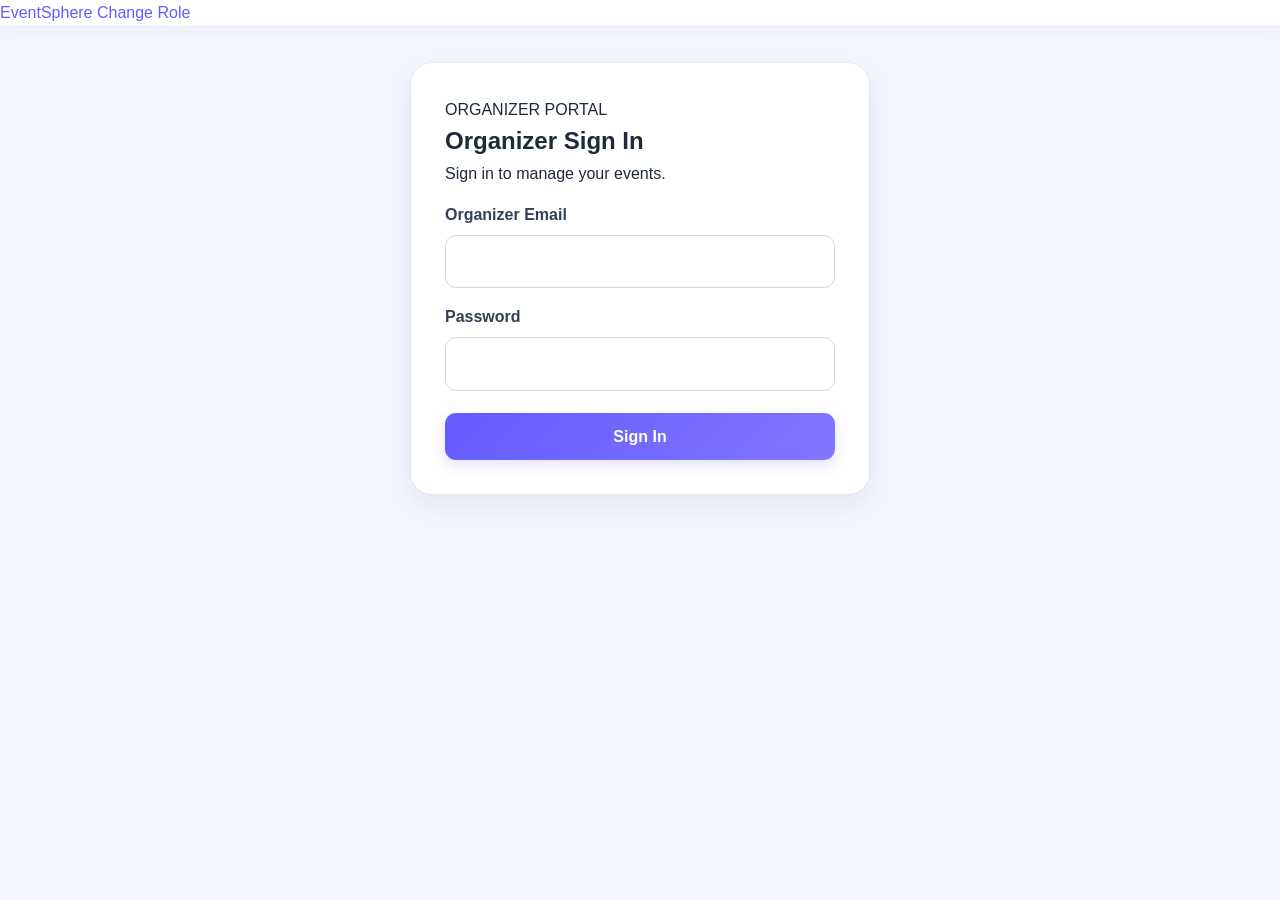
==== src/main/resources/static/pages/organizer-login.html @ 1bfaf633 "Initial commit" ====
<!DOCTYPE html>
<html lang="en">
<head>
    <meta charset="UTF-8">
    <meta name="viewport" content="width=device-width, initial-scale=1.0">
    <title>Organizer Login | EventSphere</title>
    <link rel="stylesheet" href="../css/style.css">
</head>
<body class="auth-page">
<header class="navbar">
    <a class="brand" href="../index.html">Event<span>Sphere</span></a>
    <a class="nav-link" href="role-selection.html">Change Role</a>
</header>

<main class="auth-container">
    <section class="auth-card">
        <p class="eyebrow">ORGANIZER PORTAL</p>
        <h1>Organizer Sign In</h1>
        <p class="subtitle">Sign in to manage your events.</p>

        <div id="message" class="message" role="alert" hidden></div>

        <form id="organizerLoginForm">
            <label for="email">Organizer Email</label>
            <input type="email" id="email" autocomplete="username" required>

            <label for="password">Password</label>
            <input type="password" id="password"
                   autocomplete="current-password" required>

            <button type="submit" id="loginButton" class="primary-button">
                Sign In
            </button>
        </form>
    </section>
</main>

<script src="../js/organizer-login.js"></script>
</body>
</html>
---- src/main/resources/static/css/style.css ----
/* =========================================
       EVENT MANAGEMENT SYSTEM - MODERN UI
       ========================================= */

    /* 1. Global styles */
:root {
    --primary: #635bff;
    --primary-dark: #493fe0;
    --secondary: #06b6d4;
    --success: #16a34a;
    --danger: #ef4444;
    --background: #f4f6ff;
    --surface: #ffffff;
    --text: #1e293b;
    --muted: #64748b;
    --border: #e2e8f0;
    --shadow: 0 10px 30px rgba(31, 41, 99, 0.08);
    --radius: 16px;
}

* {
    margin: 0;
    padding: 0;
    box-sizing: border-box;
}

html {
    scroll-behavior: smooth;
}

body {
    font-family: "Segoe UI", Arial, sans-serif;
    background: var(--background);
    color: var(--text);
    line-height: 1.6;
    min-height: 100vh;
}

a {
    color: var(--primary);
    text-decoration: none;
    transition: color 0.2s ease;
}

a:hover {
    color: var(--primary-dark);
}

button,
input,
textarea,
select {
    font: inherit;
}

button {
    cursor: pointer;
}

/* 2. Navigation bar */
header {
    position: sticky;
    top: 0;
    z-index: 1000;
    background: rgba(255, 255, 255, 0.94);
    backdrop-filter: blur(14px);
    border-bottom: 1px solid rgba(226, 232, 240, 0.8);
    box-shadow: 0 4px 20px rgba(15, 23, 42, 0.04);
}

nav {
    width: min(1200px, 92%);
    min-height: 76px;
    margin: auto;
    display: flex;
    justify-content: space-between;
    align-items: center;
    gap: 20px;
}

.logo {
    font-size: 1.35rem;
    font-weight: 800;
    letter-spacing: -0.5px;
    color: var(--primary);
}

.nav-links {
    display: flex;
    align-items: center;
    justify-content: flex-end;
    gap: 10px;
    flex-wrap: wrap;
}

.nav-links a {
    color: var(--text);
    font-weight: 600;
    font-size: 0.95rem;
    padding: 9px 14px;
    border-radius: 10px;
}

.nav-links a:hover {
    background: #eeedff;
    color: var(--primary);
}

#logoutLink {
    color: #dc2626;
}

/* 3. Main container */
.container {
    width: min(1200px, 92%);
    margin: 0 auto;
    padding: 36px 0 60px;
}

/* 4. Hero section */
.hero {
    position: relative;
    overflow: hidden;
    padding: 64px 35px;
    margin-bottom: 42px;
    text-align: center;
    color: #ffffff;
    border-radius: 26px;
    background: linear-gradient(
            135deg,
            #635bff 0%,
            #7c3aed 50%,
            #06b6d4 100%
    );
    box-shadow: 0 18px 40px rgba(99, 91, 255, 0.22);
}

.hero::before,
.hero::after {
    content: "";
    position: absolute;
    width: 220px;
    height: 220px;
    border-radius: 50%;
    background: rgba(255, 255, 255, 0.09);
    pointer-events: none;
}

.hero::before {
    top: -100px;
    left: -60px;
}

.hero::after {
    right: -60px;
    bottom: -140px;
}

.hero h1 {
    position: relative;
    z-index: 1;
    font-size: clamp(2rem, 5vw, 3.2rem);
    line-height: 1.2;
    margin-bottom: 15px;
    letter-spacing: -1px;
}

.hero p {
    position: relative;
    z-index: 1;
    max-width: 650px;
    margin: 0 auto;
    font-size: 1.08rem;
    color: rgba(255, 255, 255, 0.92);
}

/* 5. Section headings */
.events-section h2,
main h2 {
    font-size: clamp(1.5rem, 3vw, 2rem);
    margin-bottom: 24px;
    letter-spacing: -0.5px;
}

.events-section h2::after {
    content: "";
    display: block;
    width: 55px;
    height: 4px;
    margin-top: 10px;
    border-radius: 10px;
    background: linear-gradient(
            90deg,
            var(--primary),
            var(--secondary)
    );
}

/* 6. Event cards layout */
.events-container {
    display: grid;
    grid-template-columns: repeat(
        auto-fit,
        minmax(min(100%, 280px), 1fr)
    );
    gap: 24px;
    align-items: stretch;
}

/* Supports either .event-card or generic cards */
.event-card,
.card {
    min-width: 0;
    padding: 26px;
    background: var(--surface);
    border: 1px solid rgba(226, 232, 240, 0.9);
    border-radius: var(--radius);
    box-shadow: var(--shadow);
    transition:
            transform 0.25s ease,
            box-shadow 0.25s ease,
            border-color 0.25s ease;
    animation: fadeInUp 0.45s ease both;
}

.event-card:hover,
.card:hover {
    transform: translateY(-6px);
    border-color: #c7c4ff;
    box-shadow: 0 18px 40px rgba(31, 41, 99, 0.13);
}

.event-card h3,
.card h3 {
    color: #27245f;
    font-size: 1.25rem;
    line-height: 1.4;
    margin-bottom: 14px;
    overflow-wrap: anywhere;
}

.event-card p,
.card p {
    margin-bottom: 12px;
    color: var(--muted);
    overflow-wrap: anywhere;
}

.event-card p:last-of-type,
.card p:last-of-type {
    margin-bottom: 20px;
}

/* 7. Buttons */
button,
.btn,
.register-button {
    display: inline-flex;
    justify-content: center;
    align-items: center;
    gap: 8px;
    min-height: 44px;
    padding: 11px 20px;
    border: none;
    border-radius: 11px;
    background: linear-gradient(
            135deg,
            var(--primary),
            #8177ff
    );
    color: #ffffff;
    font-weight: 700;
    text-align: center;
    box-shadow: 0 5px 14px rgba(99, 91, 255, 0.18);
    transition:
            transform 0.2s ease,
            box-shadow 0.2s ease,
            background 0.2s ease,
            opacity 0.2s ease;
}

button:hover:not(:disabled),
.btn:hover,
.register-button:hover:not(:disabled) {
    transform: translateY(-2px);
    box-shadow: 0 9px 20px rgba(99, 91, 255, 0.25);
}

button:active:not(:disabled),
.register-button:active:not(:disabled) {
    transform: translateY(0);
}

button:disabled,
.register-button:disabled {
    cursor: not-allowed;
    transform: none;
    box-shadow: none;
    opacity: 1;
}

/* Registered event button */
.register-button:disabled {
    background: #dcfce7;
    color: #166534;
    border: 1px solid #bbf7d0;
}

/* 8. Forms: login, registration and other pages */
form {
    width: 100%;
}

.form-container,
.login-container,
.auth-container {
    width: min(460px, 100%);
    margin: 35px auto;
    padding: 34px;
    background: var(--surface);
    border: 1px solid var(--border);
    border-radius: 22px;
    box-shadow: var(--shadow);
}

form label {
    display: block;
    margin: 16px 0 7px;
    color: #334155;
    font-weight: 650;
}

input,
textarea,
select {
    display: block;
    width: 100%;
    padding: 13px 15px;
    border: 1px solid #cbd5e1;
    border-radius: 11px;
    background: #ffffff;
    color: var(--text);
    outline: none;
    transition:
            border-color 0.2s ease,
            box-shadow 0.2s ease;
}

input::placeholder,
textarea::placeholder {
    color: #94a3b8;
}

input:focus,
textarea:focus,
select:focus {
    border-color: var(--primary);
    box-shadow: 0 0 0 4px rgba(99, 91, 255, 0.12);
}

textarea {
    min-height: 120px;
    resize: vertical;
}

form button {
    width: 100%;
    margin-top: 22px;
}

/* 9. My Registrations and data tables */
table {
    width: 100%;
    border-collapse: collapse;
    background: var(--surface);
    border-radius: 14px;
    overflow: hidden;
    box-shadow: var(--shadow);
}

thead {
    background: #eeedff;
}

th,
td {
    padding: 15px 18px;
    text-align: left;
    border-bottom: 1px solid var(--border);
}

th {
    color: #39318f;
    font-weight: 750;
}

tbody tr {
    transition: background 0.2s ease;
}

tbody tr:hover {
    background: #f8f8ff;
}

tbody tr:last-child td {
    border-bottom: none;
}

/* Registration status labels */
.status,
.registration-status {
    display: inline-block;
    padding: 5px 11px;
    border-radius: 999px;
    background: #dcfce7;
    color: #166534;
    font-size: 0.85rem;
    font-weight: 750;
}

/* 10. Message and alert styles */
#eventMessage,
.message,
.alert {
    margin: 14px 0;
    padding: 12px 16px;
    border-radius: 10px;
    overflow-wrap: anywhere;
}

#eventMessage:empty {
    display: none;
}

.message,
.alert {
    background: #eeedff;
    color: #4338ca;
    border: 1px solid #d9d6ff;
}

.success {
    background: #dcfce7;
    color: #166534;
    border: 1px solid #bbf7d0;
}

.error {
    background: #fee2e2;
    color: #991b1b;
    border: 1px solid #fecaca;
}

/* 11. Keyboard accessibility */
a:focus-visible,
button:focus-visible,
input:focus-visible,
textarea:focus-visible,
select:focus-visible {
    outline: 3px solid #06b6d4;
    outline-offset: 3px;
}

/* 12. Animations */
@keyframes fadeInUp {
    from {
        opacity: 0;
        transform: translateY(14px);
    }

    to {
        opacity: 1;
        transform: translateY(0);
    }
}

/* 13. Tablet layout */
@media (max-width: 768px) {
    nav {
        padding: 14px 0;
        flex-direction: column;
        align-items: flex-start;
    }

    .nav-links {
        width: 100%;
        justify-content: flex-start;
        gap: 5px;
    }

    .nav-links a {
        padding: 8px 10px;
        font-size: 0.9rem;
    }

    .container {
        padding-top: 24px;
    }

    .hero {
        padding: 48px 22px;
        border-radius: 20px;
        margin-bottom: 32px;
    }

    .events-container {
        grid-template-columns: repeat(
            auto-fit,
            minmax(min(100%, 250px), 1fr)
        );
        gap: 18px;
    }

    .event-card,
    .card {
        padding: 22px;
    }

    .form-container,
    .login-container,
    .auth-container {
        padding: 26px 22px;
    }

    table {
        display: block;
        overflow-x: auto;
        white-space: nowrap;
    }
}

/* 14. Mobile layout */
@media (max-width: 480px) {
    .logo {
        font-size: 1.2rem;
    }

    .nav-links a {
        font-size: 0.84rem;
        padding: 7px 9px;
    }

    .hero {
        padding: 40px 18px;
    }

    .hero h1 {
        font-size: 2rem;
    }

    .hero p {
        font-size: 0.96rem;
    }

    .events-container {
        grid-template-columns: 1fr;
    }

    .event-card,
    .card {
        padding: 20px;
    }

    .register-button,
    .event-card button {
        width: 100%;
    }

    th,
    td {
        padding: 12px;
    }
}

/* 15. Respect reduced-motion preferences */
@media (prefers-reduced-motion: reduce) {
    *,
    *::before,
    *::after {
        scroll-behavior: auto !important;
        animation-duration: 0.01ms !important;
        animation-iteration-count: 1 !important;
        transition-duration: 0.01ms !important;
    }
}
       /* ===== Create Account Page ===== */

   .form-container {
       max-width: 500px;
       margin: 40px auto;
       padding: 36px;
       background: #ffffff;
       border: 1px solid #e2e8f0;
       border-radius: 22px;
       box-shadow: 0 15px 40px rgba(31, 41, 99, 0.10);
   }

.form-container h1 {
    margin-bottom: 8px;
    color: #27245f;
    font-size: 2rem;
    text-align: center;
}

.form-container > p {
    margin-bottom: 24px;
    color: #64748b;
    text-align: center;
}

.form-container form label {
    display: block;
    margin: 15px 0 7px;
    font-weight: 600;
    color: #334155;
}

.form-container form input {
    width: 100%;
    min-height: 46px;
    padding: 12px 14px;
    border: 1px solid #cbd5e1;
    border-radius: 10px;
    background: #ffffff;
    color: #1e293b;
    outline: none;
    transition: border-color 0.2s, box-shadow 0.2s;
}

.form-container form input:focus {
    border-color: #635bff;
    box-shadow: 0 0 0 4px rgba(99, 91, 255, 0.12);
}

.form-container form button {
    width: 100%;
    margin-top: 24px;
}

.form-container form button:disabled {
    cursor: wait;
    opacity: 0.7;
}

.register-login-link {
    margin-top: 22px;
    text-align: center;
    color: #64748b;
}

.register-login-link a {
    color: #635bff;
    font-weight: 700;
}

#registerMessage {
    padding: 12px 14px;
    margin-bottom: 16px;
    border-radius: 10px;
    overflow-wrap: anywhere;
}

#registerMessage[hidden] {
    display: none;
}

#registerMessage.success {
    background: #dcfce7;
    color: #166534;
    border: 1px solid #bbf7d0;
}

#registerMessage.error {
    background: #fee2e2;
    color: #991b1b;
    border: 1px solid #fecaca;
}

@media (max-width: 520px) {
    .form-container {
        margin: 20px auto;
        padding: 24px 18px;
    }

    .form-container h1 {
        font-size: 1.7rem;
    }
}

/* ================================
   EventSphere - Role Selection
================================ */

body:has(.role-card) {
    min-height: 100vh;
    margin: 0;
    font-family: "Poppins", "Segoe UI", sans-serif;
    color: #f8fafc;
    background:
            radial-gradient(ellipse at 15% 15%, rgba(124, 58, 237, 0.25), transparent 42%),
            radial-gradient(ellipse at 85% 80%, rgba(14, 165, 233, 0.20), transparent 40%),
            linear-gradient(135deg, #080d20, #111936 55%, #101027);
    overflow-x: hidden;
}

/* Main page layout */
body:has(.role-card) .container {
    width: min(1100px, 90%);
    margin: 0 auto;
    padding: 55px 0;
    text-align: center;
}

/* Main heading */
body:has(.role-card) h1 {
    margin: 0 0 12px;
    font-size: clamp(2.2rem, 5vw, 3.8rem);
    font-weight: 800;
    letter-spacing: -1.5px;
    background: linear-gradient(90deg, #ffffff, #c4b5fd, #67e8f9);
    background-clip: text;
    -webkit-background-clip: text;
    color: transparent;
}

body:has(.role-card) .subtitle {
    max-width: 600px;
    margin: 0 auto 38px;
    color: #b7c2dd;
    font-size: 1rem;
    line-height: 1.8;
}

/* Role cards */
body:has(.role-card) .role-card {
    position: relative;
    padding: 30px 22px;
    border: 1px solid rgba(255, 255, 255, 0.12);
    border-radius: 22px;
    background: rgba(255, 255, 255, 0.055);
    backdrop-filter: blur(16px);
    -webkit-backdrop-filter: blur(16px);
    box-shadow: 0 12px 35px rgba(0, 0, 0, 0.18);
    cursor: pointer;
    transition:
            transform 0.3s ease,
            border-color 0.3s ease,
            background 0.3s ease,
            box-shadow 0.3s ease;
}

body:has(.role-card) .role-card:hover {
    transform: translateY(-8px);
    border-color: rgba(167, 139, 250, 0.8);
    background: rgba(139, 92, 246, 0.12);
    box-shadow: 0 18px 45px rgba(99, 102, 241, 0.18);
}

/* Selected role */
body:has(.role-card) .role-card.selected {
    border: 2px solid #a78bfa;
    background: linear-gradient(
            145deg,
            rgba(124, 58, 237, 0.23),
            rgba(14, 165, 233, 0.10)
    );
    box-shadow:
            0 0 0 4px rgba(167, 139, 250, 0.08),
            0 15px 40px rgba(124, 58, 237, 0.2);
    transform: translateY(-4px);
}

/* Card headings and descriptions */
body:has(.role-card) .role-card h2 {
    margin: 12px 0;
    color: #ffffff;
    font-size: 1.35rem;
}

body:has(.role-card) .role-card p {
    color: #b9c4dc;
    line-height: 1.7;
    font-size: 0.92rem;
}

/* Optional icons inside cards */
body:has(.role-card) .role-icon {
    display: grid;
    place-items: center;
    width: 64px;
    height: 64px;
    margin: 0 auto 18px;
    border: 1px solid rgba(255, 255, 255, 0.13);
    border-radius: 20px;
    background: linear-gradient(
            135deg,
            rgba(139, 92, 246, 0.25),
            rgba(34, 211, 238, 0.13)
    );
    font-size: 1.8rem;
}

/* Action buttons */
body:has(.role-card) #loginButton,
body:has(.role-card) #registerButton {
    min-width: 150px;
    margin: 25px 8px 0;
    padding: 14px 26px;
    border: 1px solid transparent;
    border-radius: 12px;
    font: inherit;
    font-weight: 700;
    color: #ffffff;
    cursor: pointer;
    transition: transform 0.2s ease, box-shadow 0.2s ease;
}

body:has(.role-card) #loginButton {
    background: linear-gradient(100deg, #7c3aed, #6366f1);
    box-shadow: 0 8px 24px rgba(99, 102, 241, 0.25);
}

body:has(.role-card) #registerButton {
    border-color: rgba(196, 181, 253, 0.5);
    background: rgba(255, 255, 255, 0.07);
}

body:has(.role-card) #loginButton:hover,
body:has(.role-card) #registerButton:hover {
    transform: translateY(-3px);
    box-shadow: 0 12px 28px rgba(99, 102, 241, 0.3);
}

body:has(.role-card) #loginButton:focus-visible,
body:has(.role-card) #registerButton:focus-visible,
body:has(.role-card) .role-card:focus-visible {
    outline: 3px solid #67e8f9;
    outline-offset: 4px;
}

/* Message below the buttons */
body:has(.role-card) #roleMessage {
    min-height: 24px;
    margin-top: 22px;
    color: #c4b5fd;
}

/* Mobile layout */
@media (max-width: 650px) {
    body:has(.role-card) .container {
        width: 92%;
        padding: 35px 0;
    }

    body:has(.role-card) .role-card {
        padding: 24px 18px;
    }

    body:has(.role-card) #loginButton,
    body:has(.role-card) #registerButton {
        width: min(100%, 300px);
        margin: 10px auto 0;
    }
}

@media (prefers-reduced-motion: reduce) {
    body:has(.role-card) *,
    body:has(.role-card) *::before,
    body:has(.role-card) *::after {
        transition: none !important;
        animation: none !important;
    }
}
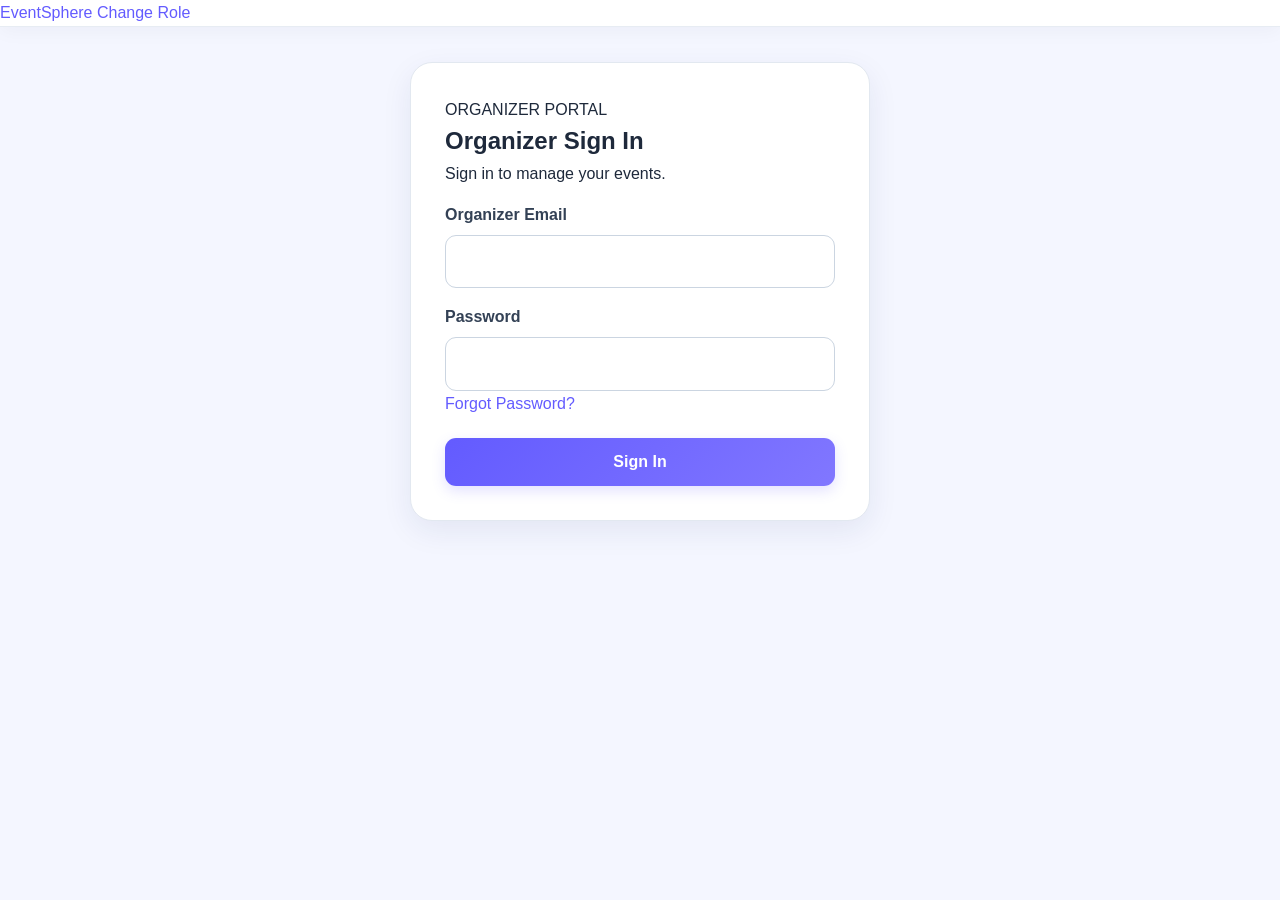
==== commit f2c1ceb9: "" ====
--- a/src/main/resources/static/pages/organizer-login.html
+++ b/src/main/resources/static/pages/organizer-login.html
@@ -1,3 +1,4 @@
+
 <!DOCTYPE html>
 <html lang="en">
 <head>
@@ -7,8 +8,11 @@
     <link rel="stylesheet" href="../css/style.css">
 </head>
 <body class="auth-page">
+
 <header class="navbar">
-    <a class="brand" href="../index.html">Event<span>Sphere</span></a>
+    <a class="brand" href="../index.html">
+        Event<span>Sphere</span>
+    </a>
     <a class="nav-link" href="role-selection.html">Change Role</a>
 </header>
 
@@ -22,11 +26,26 @@
 
         <form id="organizerLoginForm">
             <label for="email">Organizer Email</label>
-            <input type="email" id="email" autocomplete="username" required>
+            <input
+                    type="email"
+                    id="email"
+                    autocomplete="username"
+                    required
+            >
 
             <label for="password">Password</label>
-            <input type="password" id="password"
-                   autocomplete="current-password" required>
+            <input
+                    type="password"
+                    id="password"
+                    autocomplete="current-password"
+                    required
+            >
+
+            <div class="forgot-password-link">
+                <a href="organizer-forgot-password.html">
+                    Forgot Password?
+                </a>
+            </div>
 
             <button type="submit" id="loginButton" class="primary-button">
                 Sign In
@@ -37,4 +56,4 @@
 
 <script src="../js/organizer-login.js"></script>
 </body>
-</html>+</html>
